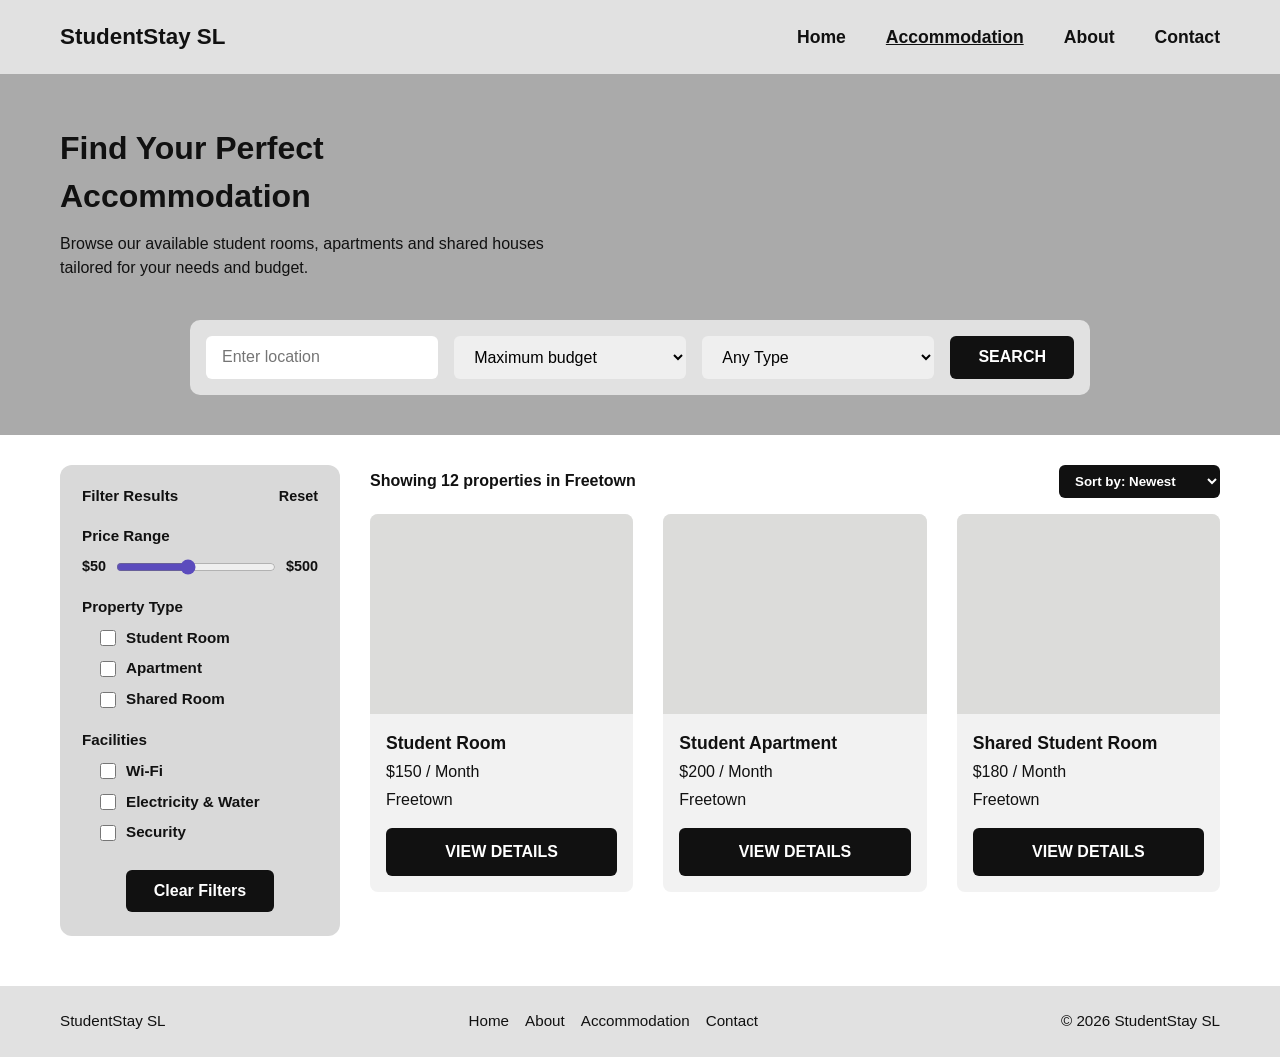
==== accommodation.html @ 21dfd4ed "Add five pages and responsive CSS" ====
<!DOCTYPE html>
<html lang="en">
<head>
  <meta charset="UTF-8">
  <meta name="viewport" content="width=device-width, initial-scale=1.0">
  <title>StudentStay SL | Accommodation</title>
  <link rel="stylesheet" href="css/style.css">
</head>
<body>

  <header class="site-header">
    <a class="logo" href="index.html">StudentStay SL</a>
    <nav class="main-nav">
      <a href="index.html">Home</a>
      <a href="accommodation.html" class="active">Accommodation</a>
      <a href="about.html">About</a>
      <a href="contact.html">Contact</a>
    </nav>
  </header>

  <main>
    <section class="hero">
      <h1>Find Your Perfect Accommodation</h1>
      <p>Browse our available student rooms, apartments and shared houses tailored for your needs and budget.</p>

      <form class="search-bar">
        <input type="text" placeholder="Enter location">
        <select>
          <option>Maximum budget</option>
          <option>$100</option>
          <option>$200</option>
          <option>$300</option>
        </select>
        <select>
          <option>Any Type</option>
          <option>Student Room</option>
          <option>Apartment</option>
          <option>Shared Room</option>
        </select>
        <button type="submit">SEARCH</button>
      </form>
    </section>

    <section class="results-layout">

      <aside class="filters">
        <form>
          <div class="filters-top">
            <h2>Filter Results</h2>
            <button type="reset" class="link-btn">Reset</button>
          </div>

          <h3>Price Range</h3>
          <div class="price-row">
            <span>$50</span>
            <input type="range" min="50" max="500" value="250">
            <span>$500</span>
          </div>

          <h3>Property Type</h3>
          <label><input type="checkbox"> Student Room</label>
          <label><input type="checkbox"> Apartment</label>
          <label><input type="checkbox"> Shared Room</label>

          <h3>Facilities</h3>
          <label><input type="checkbox"> Wi-Fi</label>
          <label><input type="checkbox"> Electricity &amp; Water</label>
          <label><input type="checkbox"> Security</label>

          <button type="reset" class="btn clear-btn">Clear Filters</button>
        </form>
      </aside>

      <div class="results">
        <div class="results-top">
          <p><strong>Showing 12 properties in Freetown</strong></p>
          <select class="sort">
            <option>Sort by: Newest</option>
            <option>Price: Low to High</option>
            <option>Price: High to Low</option>
          </select>
        </div>

        <div class="card-grid">
          <article class="card">
            <div class="card-img"></div>
            <div class="card-body">
              <h3>Student Room</h3>
              <p>$150 / Month</p>
              <p>Freetown</p>
              <a class="btn" href="details.html">VIEW DETAILS</a>
            </div>
          </article>

          <article class="card">
            <div class="card-img"></div>
            <div class="card-body">
              <h3>Student Apartment</h3>
              <p>$200 / Month</p>
              <p>Freetown</p>
              <a class="btn" href="details.html">VIEW DETAILS</a>
            </div>
          </article>

          <article class="card">
            <div class="card-img"></div>
            <div class="card-body">
              <h3>Shared Student Room</h3>
              <p>$180 / Month</p>
              <p>Freetown</p>
              <a class="btn" href="details.html">VIEW DETAILS</a>
            </div>
          </article>
        </div>
      </div>

    </section>
  </main>

  <footer class="site-footer">
    <span>StudentStay SL</span>
    <nav class="footer-nav">
      <a href="index.html">Home</a>
      <a href="about.html">About</a>
      <a href="accommodation.html">Accommodation</a>
      <a href="contact.html">Contact</a>
    </nav>
    <span>© 2026 StudentStay SL</span>
  </footer>

</body>
</html>
---- css/style.css ----
* { box-sizing: border-box; margin: 0; padding: 0; }
body { font-family: Arial, Helvetica, sans-serif; color: #111; background: #fff; line-height: 1.5; }
a { color: inherit; text-decoration: none; }

/* Header */
.site-header { background: #e1e1e1; display: flex; justify-content: space-between; align-items: center; padding: 20px 60px; }
.logo { font-size: 1.4rem; font-weight: bold; }
.main-nav { display: flex; gap: 40px; }
.main-nav a { font-weight: bold; font-size: 1.1rem; }
.main-nav a.active, .main-nav a:hover { text-decoration: underline; }

/* Hero and search */
.hero { background: #aaa; padding: 50px 60px 40px; }
.hero h1 { font-size: 2rem; max-width: 520px; }
.hero p { margin-top: 12px; max-width: 500px; }
.eyebrow { font-size: 0.85rem; font-weight: bold; margin-bottom: 8px; }
.search-bar { background: #e1e1e1; border-radius: 10px; display: flex; gap: 16px; padding: 16px; margin: 40px auto 0; max-width: 900px; }
.search-bar input, .search-bar select { flex: 1; padding: 12px 16px; border: none; border-radius: 6px; font-size: 1rem; min-width: 0; }
.search-bar button, .btn { background: #111; color: #fff; border: none; border-radius: 6px; padding: 12px 28px; font-weight: bold; cursor: pointer; font-size: 1rem; }

/* Featured cards */
.featured { padding: 30px 60px 50px; }
.section-head { display: flex; justify-content: space-between; align-items: center; margin-bottom: 20px; }
.section-head h2 { font-size: 1.5rem; }
.btn-small { background: #111; color: #fff; padding: 8px 16px; border-radius: 6px; font-size: 0.9rem; font-weight: bold; }
.card-grid { display: grid; grid-template-columns: repeat(3, 1fr); gap: 30px; }
.card { background: #f2f2f2; border-radius: 8px; overflow: hidden; }
.card-img { background: #dcdcda; height: 200px; }
.card-body { padding: 16px; }
.card-body h3 { font-size: 1.1rem; }
.card-body p { margin: 4px 0; }
.card .btn { display: block; text-align: center; margin-top: 16px; }

/* Footer */
.site-footer { background: #e1e1e1; display: flex; justify-content: space-between; align-items: center; padding: 24px 60px; font-size: 0.95rem; }
.footer-nav { display: flex; gap: 16px; }

/* ===== Accommodation page ===== */
.results-layout { display: grid; grid-template-columns: 280px 1fr; gap: 30px; padding: 30px 60px 50px; align-items: start; }
.filters { background: #d9d9d9; border-radius: 12px; padding: 20px 22px 24px; }
.filters-top { display: flex; justify-content: space-between; align-items: center; margin-bottom: 14px; }
.filters-top h2 { font-size: 0.95rem; }
.link-btn { background: none; border: none; cursor: pointer; font-size: 0.9rem; font-weight: bold; color: #111; }
.filters h3 { font-size: 0.95rem; margin: 18px 0 8px; }
.price-row { display: flex; align-items: center; gap: 10px; font-weight: bold; font-size: 0.9rem; }
.price-row input[type="range"] { flex: 1; min-width: 0; accent-color: #5b4bbd; }
.filters label { display: flex; align-items: center; gap: 10px; margin: 8px 0 8px 18px; font-size: 0.95rem; font-weight: bold; }
.filters input[type="checkbox"] { width: 16px; height: 16px; }
.clear-btn { display: block; margin: 26px auto 0; }
.results-top { display: flex; justify-content: space-between; align-items: center; margin-bottom: 16px; gap: 10px; }
.sort { background: #111; color: #fff; border: none; border-radius: 6px; padding: 8px 12px; font-weight: bold; }

/* ===== About page ===== */
.about-layout { display: grid; grid-template-columns: 1fr 380px; gap: 50px; padding: 40px 60px 60px; align-items: start; }
.about-text h2 { font-size: 1.6rem; margin-bottom: 12px; }
.about-text p { margin-bottom: 14px; max-width: 700px; }
.about-icons { display: flex; gap: 24px; flex-wrap: wrap; margin-top: 30px; }
.icon-item { text-align: center; font-size: 0.85rem; font-weight: bold; width: 110px; }
.icon-box { width: 64px; height: 64px; background: #d9d9d9; border-radius: 10px; display: flex; align-items: center; justify-content: center; font-size: 1.6rem; margin: 0 auto 8px; }
.about-side { display: flex; flex-direction: column; gap: 16px; }
.info-box { background: #d9d9d9; border-radius: 12px; padding: 18px 20px; }
.info-box h3 { margin-bottom: 6px; }

/* ===== Details page ===== */
.breadcrumb { padding: 18px 60px 0; font-size: 0.85rem; font-weight: bold; }
.details-layout { display: grid; grid-template-columns: 1fr 360px; gap: 30px; padding: 14px 60px 50px; align-items: start; }
.gallery { display: grid; grid-template-columns: 1fr 140px; gap: 12px; }
.gallery-main { background: #aaa; border-radius: 8px; height: 380px; display: flex; align-items: center; justify-content: space-between; padding: 0 12px; }
.arrow { background: #fff; border: none; width: 34px; height: 34px; border-radius: 50%; cursor: pointer; font-size: 1.3rem; line-height: 1; }
.gallery-thumbs { display: grid; grid-template-rows: repeat(3, 1fr); gap: 12px; }
.thumb { background: #d9d9d9; border-radius: 8px; }
.room-info { margin-top: 22px; }
.room-info h1 { font-size: 1.8rem; }
.rating { font-size: 0.9rem; font-weight: bold; margin: 4px 0 8px; }
.facilities-desc { display: grid; grid-template-columns: 1fr 1fr; gap: 30px; margin-top: 30px; }
.facilities-desc h2 { font-size: 1.4rem; margin-bottom: 10px; }
.facility-list { display: flex; gap: 22px; flex-wrap: wrap; font-size: 0.9rem; font-weight: bold; }
.price-box { background: #d9d9d9; border-radius: 12px; padding: 22px; }
.price-box .price { font-size: 1.4rem; font-weight: bold; }
.price-box h3 { margin: 20px 0 6px; font-size: 1rem; }
.features { display: flex; justify-content: space-between; margin: 16px 0; font-weight: bold; font-size: 0.85rem; }
.price-box .btn { display: block; text-align: center; margin-top: 10px; }
.btn-white { display: block; text-align: center; background: #fff; color: #111; border-radius: 6px; padding: 10px; font-weight: bold; margin-top: 10px; }
.map-box { background: #fff; border-radius: 8px; height: 140px; position: relative; }
.map-link { position: absolute; right: 8px; bottom: 8px; font-size: 0.7rem; font-weight: bold; }
.contact-line { font-weight: bold; font-size: 0.9rem; margin: 6px 0; }

/* ===== Contact page ===== */
.contact-layout { display: grid; grid-template-columns: 1fr 520px; gap: 40px; padding: 30px 60px 60px; align-items: start; }
.contact-info h2 { font-size: 1.2rem; }
.contact-info > p { font-size: 0.9rem; margin-bottom: 18px; }
.contact-icons { display: flex; gap: 30px; flex-wrap: wrap; }
.contact-item { width: 190px; font-size: 0.85rem; }
.contact-item .icon-box { margin: 0 0 8px; }
.contact-item h3 { font-size: 0.95rem; }
.location-title { margin: 30px 0 10px; font-size: 1.4rem; }
.map-big { background: #d9d9d9; border-radius: 8px; height: 250px; position: relative; max-width: 640px; }
.map-big .map-link { right: 12px; bottom: 12px; }
.contact-form { background: #d9d9d9; border-radius: 14px; padding: 24px; }
.contact-form h2 { font-size: 1.1rem; }
.contact-form > p { font-size: 0.85rem; margin-bottom: 16px; }
.form-row { display: grid; grid-template-columns: 1fr 1fr; gap: 16px; }
.field { margin-bottom: 14px; position: relative; }
.field label { display: block; font-size: 0.85rem; font-weight: bold; margin-bottom: 4px; }
.field input, .field textarea { width: 100%; padding: 10px 12px; border: none; border-radius: 6px; font-size: 1rem; font-family: inherit; background: #fff; }
.field textarea { resize: vertical; }
.counter { position: absolute; right: 10px; bottom: 8px; font-size: 0.75rem; font-weight: bold; }
.send-btn { display: block; margin: 10px auto 0; }

/* Tablet */
@media (max-width: 900px) {
  .card-grid { grid-template-columns: repeat(2, 1fr); }
  .results-layout { grid-template-columns: 1fr; padding: 20px; }
  .about-layout { grid-template-columns: 1fr; padding: 30px 20px; gap: 30px; }
  .details-layout { grid-template-columns: 1fr; padding: 14px 20px 40px; }
  .breadcrumb { padding: 18px 20px 0; }
  .gallery-main { height: 280px; }
  .contact-layout { grid-template-columns: 1fr; padding: 30px 20px; }
  .search-bar { flex-wrap: wrap; }
}

/* Mobile */
@media (max-width: 600px) {
  .site-header { padding: 16px 20px; flex-direction: column; gap: 12px; }
  .main-nav { gap: 16px; flex-wrap: wrap; justify-content: center; }
  .hero, .featured { padding-left: 20px; padding-right: 20px; }
  .search-bar { flex-direction: column; }
  .card-grid { grid-template-columns: 1fr; }
  .results-top { flex-direction: column; align-items: flex-start; }
  .about-icons { justify-content: center; }
  .gallery { grid-template-columns: 1fr; }
  .gallery-main { height: 220px; }
  .gallery-thumbs { grid-template-columns: repeat(3, 1fr); grid-template-rows: none; height: 70px; }
  .facilities-desc { grid-template-columns: 1fr; }
  .form-row { grid-template-columns: 1fr; }
  .contact-icons { flex-direction: column; gap: 18px; }
  .map-big { height: 200px; }
  .site-footer { flex-direction: column; gap: 10px; padding: 20px; }
  .footer-nav { flex-wrap: wrap; justify-content: center; }
}
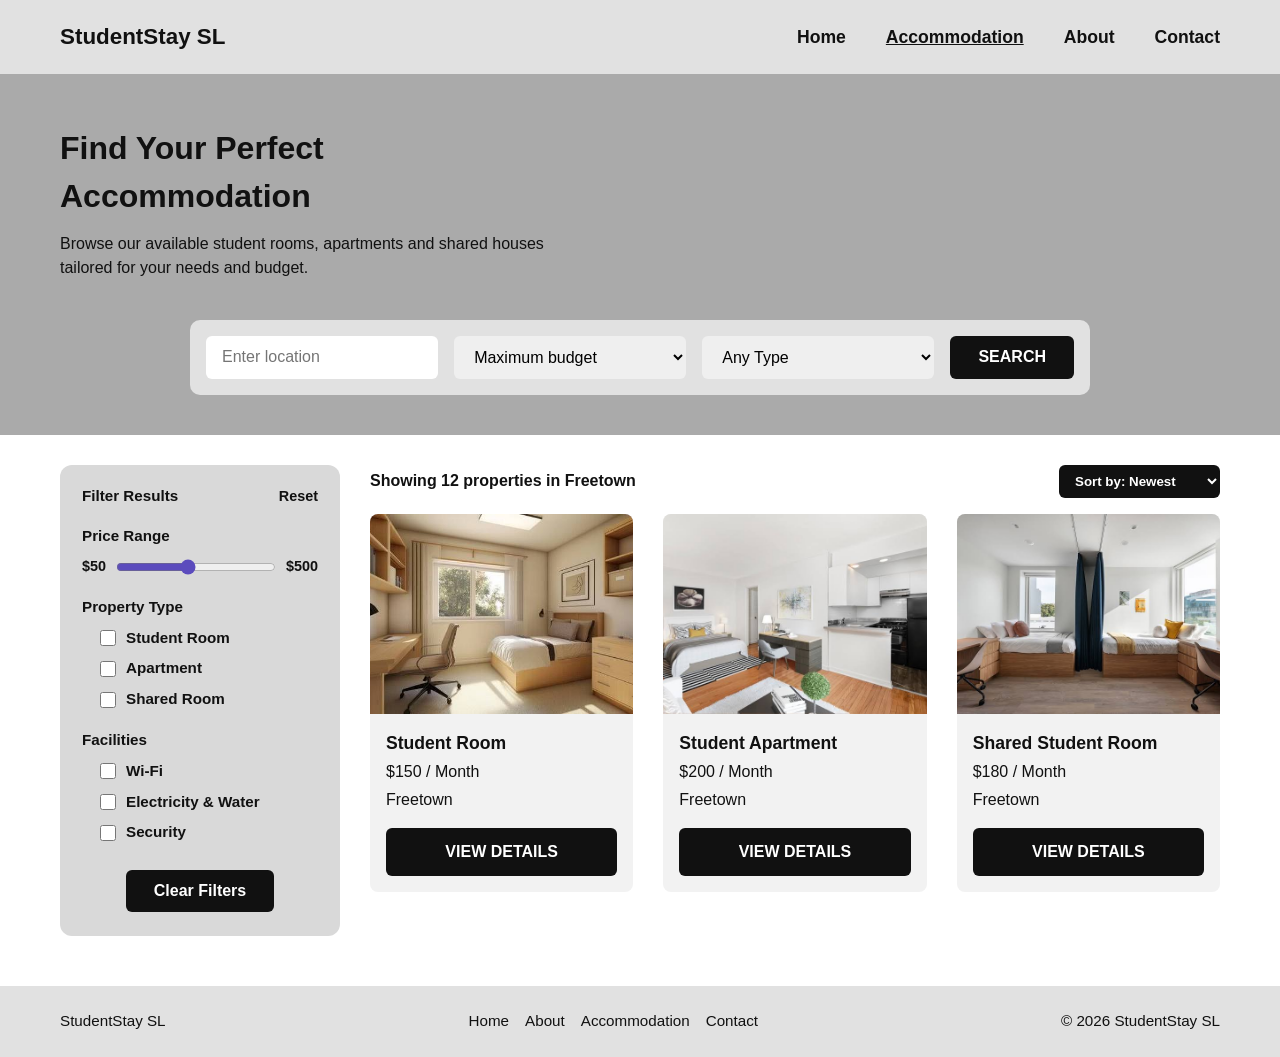
==== commit c79e9739: "Add property photos" ====
--- a/accommodation.html
+++ b/accommodation.html
@@ -83,7 +83,7 @@
 
         <div class="card-grid">
           <article class="card">
-            <div class="card-img"></div>
+            <div class="card-img" style="background-image: url('images/room1.jpg'); background-size: cover; background-position: center;"></div>
             <div class="card-body">
               <h3>Student Room</h3>
               <p>$150 / Month</p>
@@ -93,7 +93,7 @@
           </article>
 
           <article class="card">
-            <div class="card-img"></div>
+            <div class="card-img" style="background-image: url('images/room2.jpg'); background-size: cover; background-position: center;"></div>
             <div class="card-body">
               <h3>Student Apartment</h3>
               <p>$200 / Month</p>
@@ -103,7 +103,7 @@
           </article>
 
           <article class="card">
-            <div class="card-img"></div>
+            <div class="card-img" style="background-image: url('images/room3.jpg'); background-size: cover; background-position: center;"></div>
             <div class="card-body">
               <h3>Shared Student Room</h3>
               <p>$180 / Month</p>
